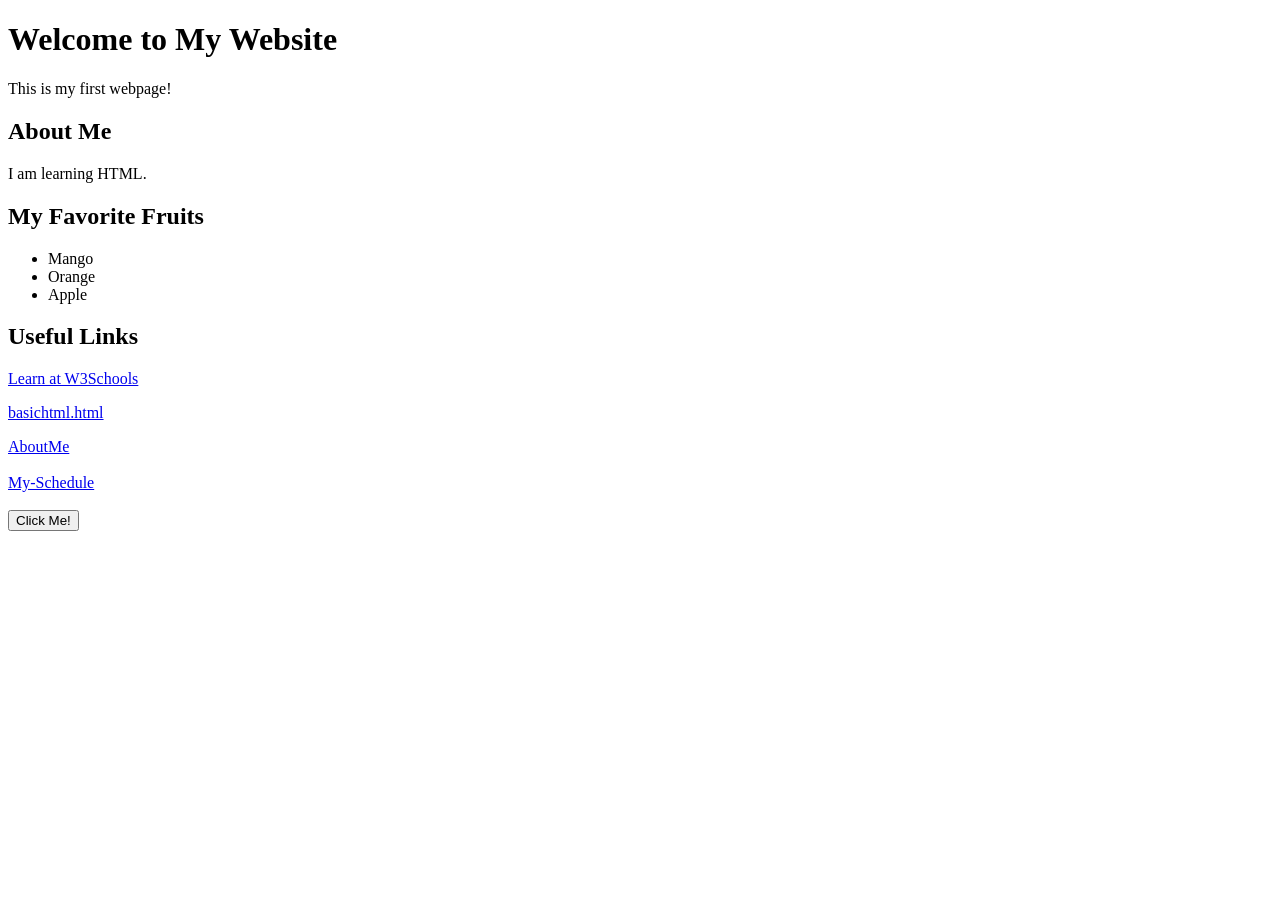
==== index.html @ 218fcdcb "Create index.html" ====
<!DOCTYPE html>
<html>
<head>
    <meta charset="UTF-8">
    <title>YANISA</title>
</head>
<body>
    <h1>Welcome to My Website</h1>
    <p>This is my first webpage!</p>
    
    <h2>About Me</h2>
    <p>I am learning HTML.</p>
    
    <h2>My Favorite Fruits</h2>
    <ul>
        <li>Mango</li>
        <li>Orange</li>
        <li>Apple</li>
    </ul>
    
    <h2>Useful Links</h2>
    <a href="https://www.w3schools.com" target="_blank">Learn at W3Schools</a>
    <p><n><a href="https://yani-680710796.w3spaces.com/basichtml.html" target="_blank">basichtml.html</a></n></p>
    <a href="AboutMe.html">AboutMe</a>
    <br><br>
    <a href="My-Schedule.html">My-Schedule</a>
    <br><br>
     
    <button>Click Me!</button>
</body>
</html>
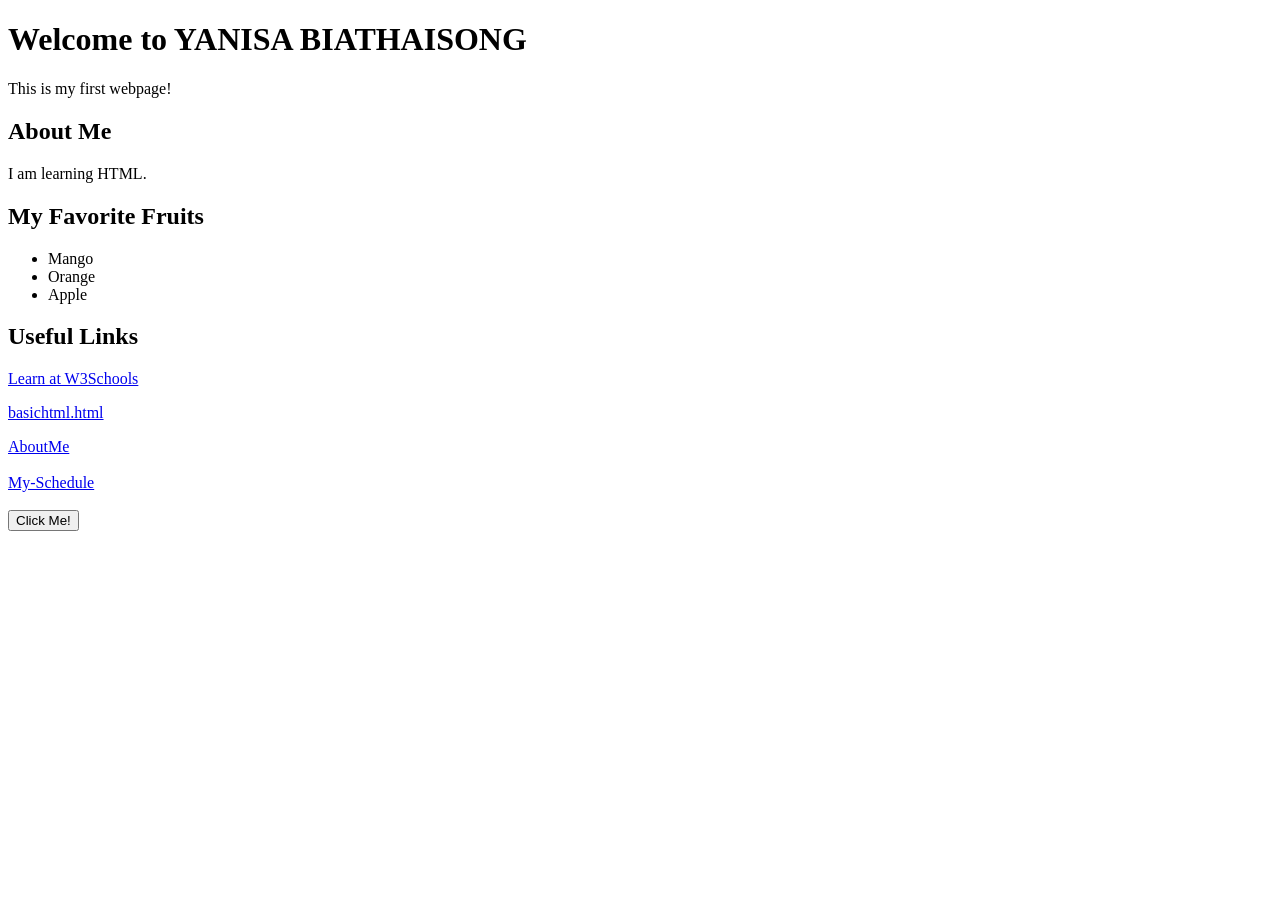
==== commit fbca8b27: "edit h1" ====
--- a/index.html
+++ b/index.html
@@ -5,7 +5,7 @@
     <title>YANISA</title>
 </head>
 <body>
-    <h1>Welcome to My Website</h1>
+    <h1>Welcome to YANISA BIATHAISONG</h1>
     <p>This is my first webpage!</p>
     
     <h2>About Me</h2>
@@ -21,7 +21,7 @@
     <h2>Useful Links</h2>
     <a href="https://www.w3schools.com" target="_blank">Learn at W3Schools</a>
     <p><n><a href="https://yani-680710796.w3spaces.com/basichtml.html" target="_blank">basichtml.html</a></n></p>
-    <a href="AboutMe.html">AboutMe</a>
+    <a href="Aboutme.html">AboutMe</a>
     <br><br>
     <a href="My-Schedule.html">My-Schedule</a>
     <br><br>
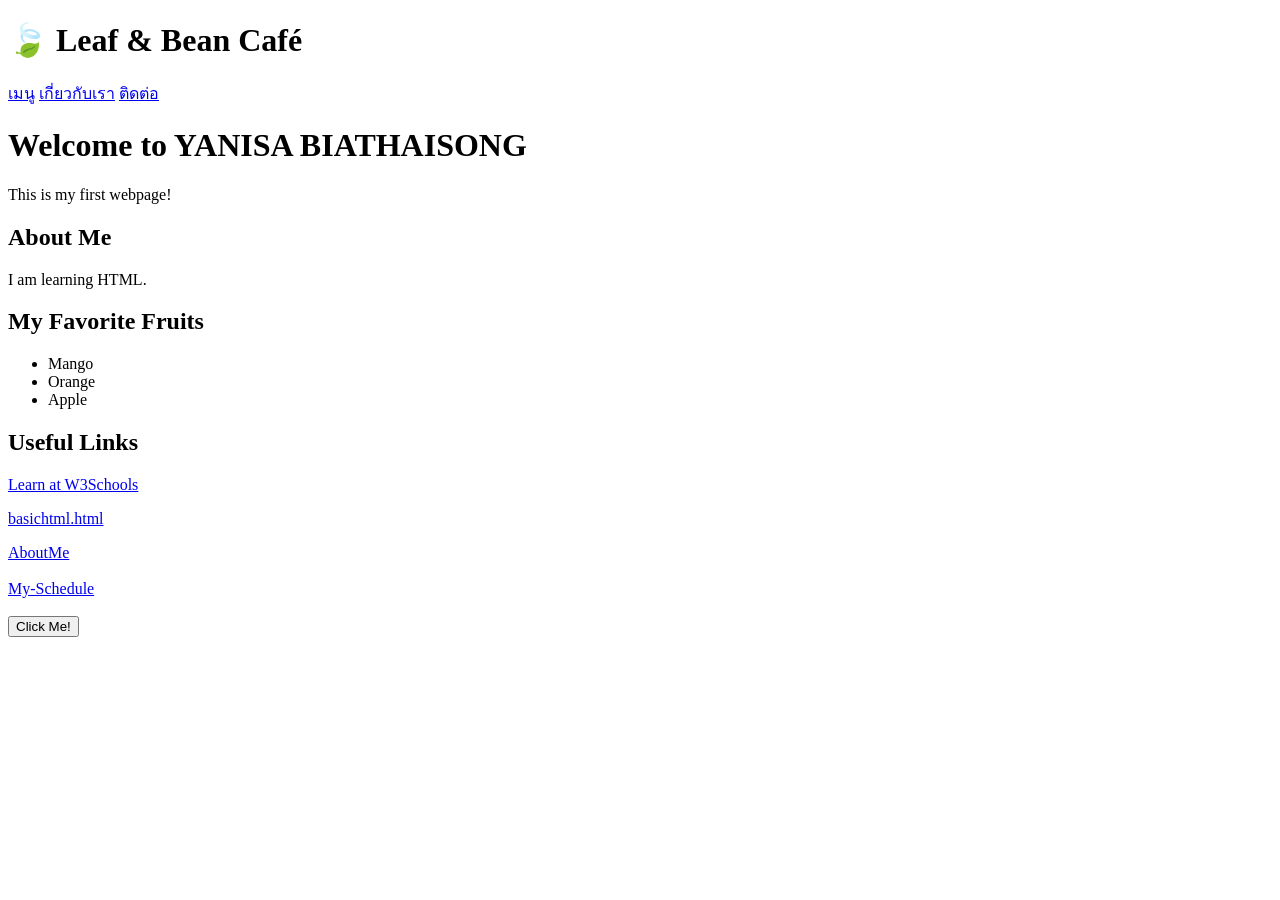
==== commit 3d7a2d9d: "header" ====
--- a/index.html
+++ b/index.html
@@ -5,6 +5,15 @@
     <title>YANISA</title>
 </head>
 <body>
+    <header>
+    <h1>🍃 Leaf & Bean Café</h1>
+    <nav>
+        <a href="#menu">เมนู</a>
+        <a href="#about">เกี่ยวกับเรา</a>
+        <a href="#contact">ติดต่อ</a>
+    </nav>
+</header>
+
     <h1>Welcome to YANISA BIATHAISONG</h1>
     <p>This is my first webpage!</p>
     
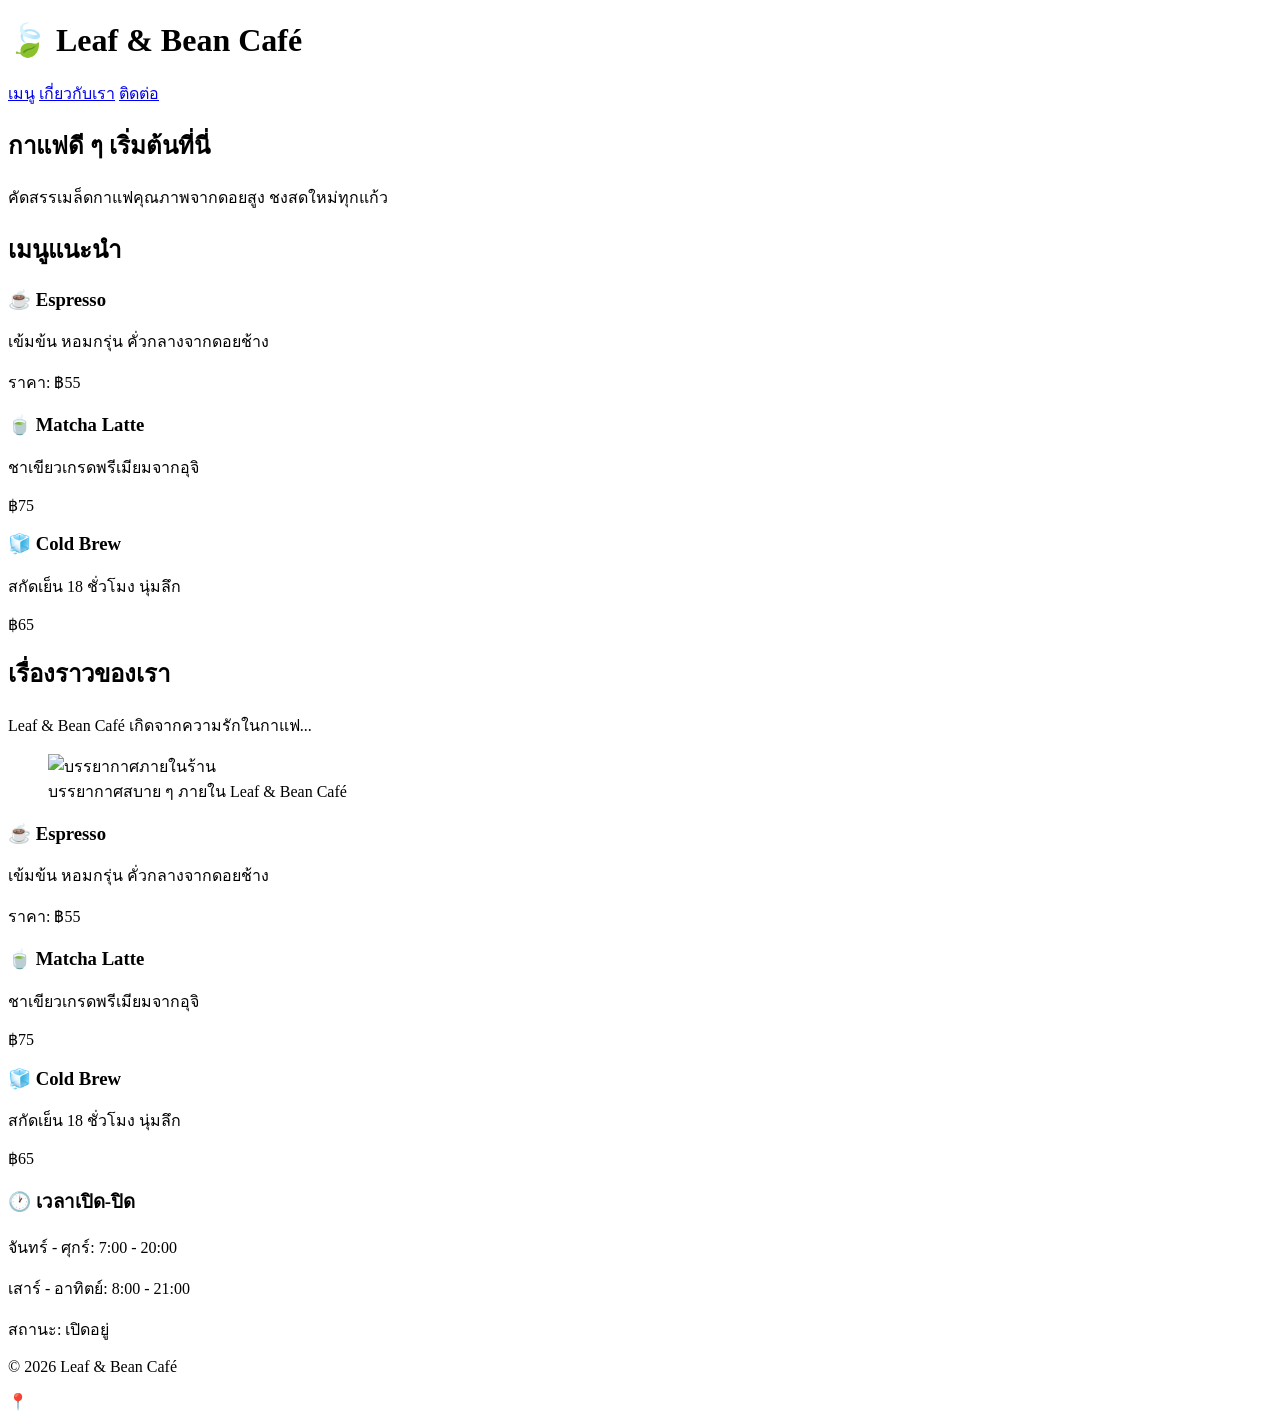
==== commit 7d50ffca: "new layout" ====
--- a/index.html
+++ b/index.html
@@ -2,7 +2,7 @@
 <html>
 <head>
     <meta charset="UTF-8">
-    <title>YANISA</title>
+    <title>Leaf & Bean Café</title>
 </head>
 <body>
     <header>
@@ -13,28 +13,86 @@
         <a href="#contact">ติดต่อ</a>
     </nav>
 </header>
+<main>
+    <!-- ส่วน Hero -->
+    <section>
+        <h2>กาแฟดี ๆ เริ่มต้นที่นี่</h2>
+        <p>คัดสรรเมล็ดกาแฟคุณภาพจากดอยสูง ชงสดใหม่ทุกแก้ว</p>
+    </section>
 
-    <h1>Welcome to YANISA BIATHAISONG</h1>
-    <p>This is my first webpage!</p>
-    
-    <h2>About Me</h2>
-    <p>I am learning HTML.</p>
-    
-    <h2>My Favorite Fruits</h2>
-    <ul>
-        <li>Mango</li>
-        <li>Orange</li>
-        <li>Apple</li>
-    </ul>
-    
-    <h2>Useful Links</h2>
-    <a href="https://www.w3schools.com" target="_blank">Learn at W3Schools</a>
-    <p><n><a href="https://yani-680710796.w3spaces.com/basichtml.html" target="_blank">basichtml.html</a></n></p>
-    <a href="Aboutme.html">AboutMe</a>
-    <br><br>
-    <a href="My-Schedule.html">My-Schedule</a>
-    <br><br>
-     
-    <button>Click Me!</button>
+    <!-- ส่วนเมนู -->
+    <section>
+        <h2>เมนูแนะนำ</h2>
+
+        <!-- div ครอบเมนูทั้งหมด — เตรียมจัดเป็น Grid ใน CSS -->
+<div class="menu-grid">
+    <!-- การ์ดเมนูที่ 1 -->
+    <div class="card">
+        <h3 class="card-title">☕ Espresso</h3>
+        <p class="card-desc">เข้มข้น หอมกรุ่น คั่วกลางจากดอยช้าง</p>
+        <p class="price">ราคา: <span>฿55</span></p>
+    </div>
+    <!-- การ์ดที่ 2 -->
+    <div class="card">
+        <h3 class="card-title">🍵 Matcha Latte</h3>
+        <p class="card-desc">ชาเขียวเกรดพรีเมียมจากอุจิ</p>
+        <p class="price">฿75</p>
+    </div>
+    <!-- การ์ดที่ 3 -->
+    <div class="card">
+        <h3 class="card-title">🧊 Cold Brew</h3>
+        <p class="card-desc">สกัดเย็น 18 ชั่วโมง นุ่มลึก</p>
+        <p class="price">฿65</p>
+    </div>
+</div>
+
+        <!-- จะเพิ่มการ์ดเมนูใน Section 2 -->
+    </section>
+
+    <!-- เรื่องราวร้าน — เนื้อหาอิสระ ใช้ <article> -->
+    <article >
+        <h2>เรื่องราวของเรา</h2>
+        <p>Leaf & Bean Café เกิดจากความรักในกาแฟ...</p>
+        <figure>
+            <img src="cafe-interior.jpg" alt="บรรยากาศภายในร้าน">
+            <figcaption>บรรยากาศสบาย ๆ ภายใน Leaf & Bean Café</figcaption>
+        </figure>
+    </article>
+</main>
+
+<!-- div ครอบเมนูทั้งหมด — เตรียมจัดเป็น Grid ใน CSS -->
+<div class="menu-grid">
+    <!-- การ์ดเมนูที่ 1 -->
+    <div class="card">
+        <h3 class="card-title">☕ Espresso</h3>
+        <p class="card-desc">เข้มข้น หอมกรุ่น คั่วกลางจากดอยช้าง</p>
+        <p class="price">ราคา: <span>฿55</span></p>
+    </div>
+    <!-- การ์ดที่ 2 -->
+    <div class="card">
+        <h3 class="card-title">🍵 Matcha Latte</h3>
+        <p class="card-desc">ชาเขียวเกรดพรีเมียมจากอุจิ</p>
+        <p class="price">฿75</p>
+    </div>
+    <!-- การ์ดที่ 3 -->
+    <div class="card">
+        <h3 class="card-title">🧊 Cold Brew</h3>
+        <p class="card-desc">สกัดเย็น 18 ชั่วโมง นุ่มลึก</p>
+        <p class="price">฿65</p>
+    </div>
+</div>
+
+    <aside>
+    <h3>🕐 เวลาเปิด-ปิด</h3>
+    <p>จันทร์ - ศุกร์: 7:00 - 20:00</p>
+    <p>เสาร์ - อาทิตย์: 8:00 - 21:00</p>
+    <p>สถานะ: <span>เปิดอยู่</span></p>
+</aside>
+
+<footer>
+    <p>&copy; 2026 Leaf & Bean Café</p>
+    <p>📍 
+
+
 </body>
 </html>
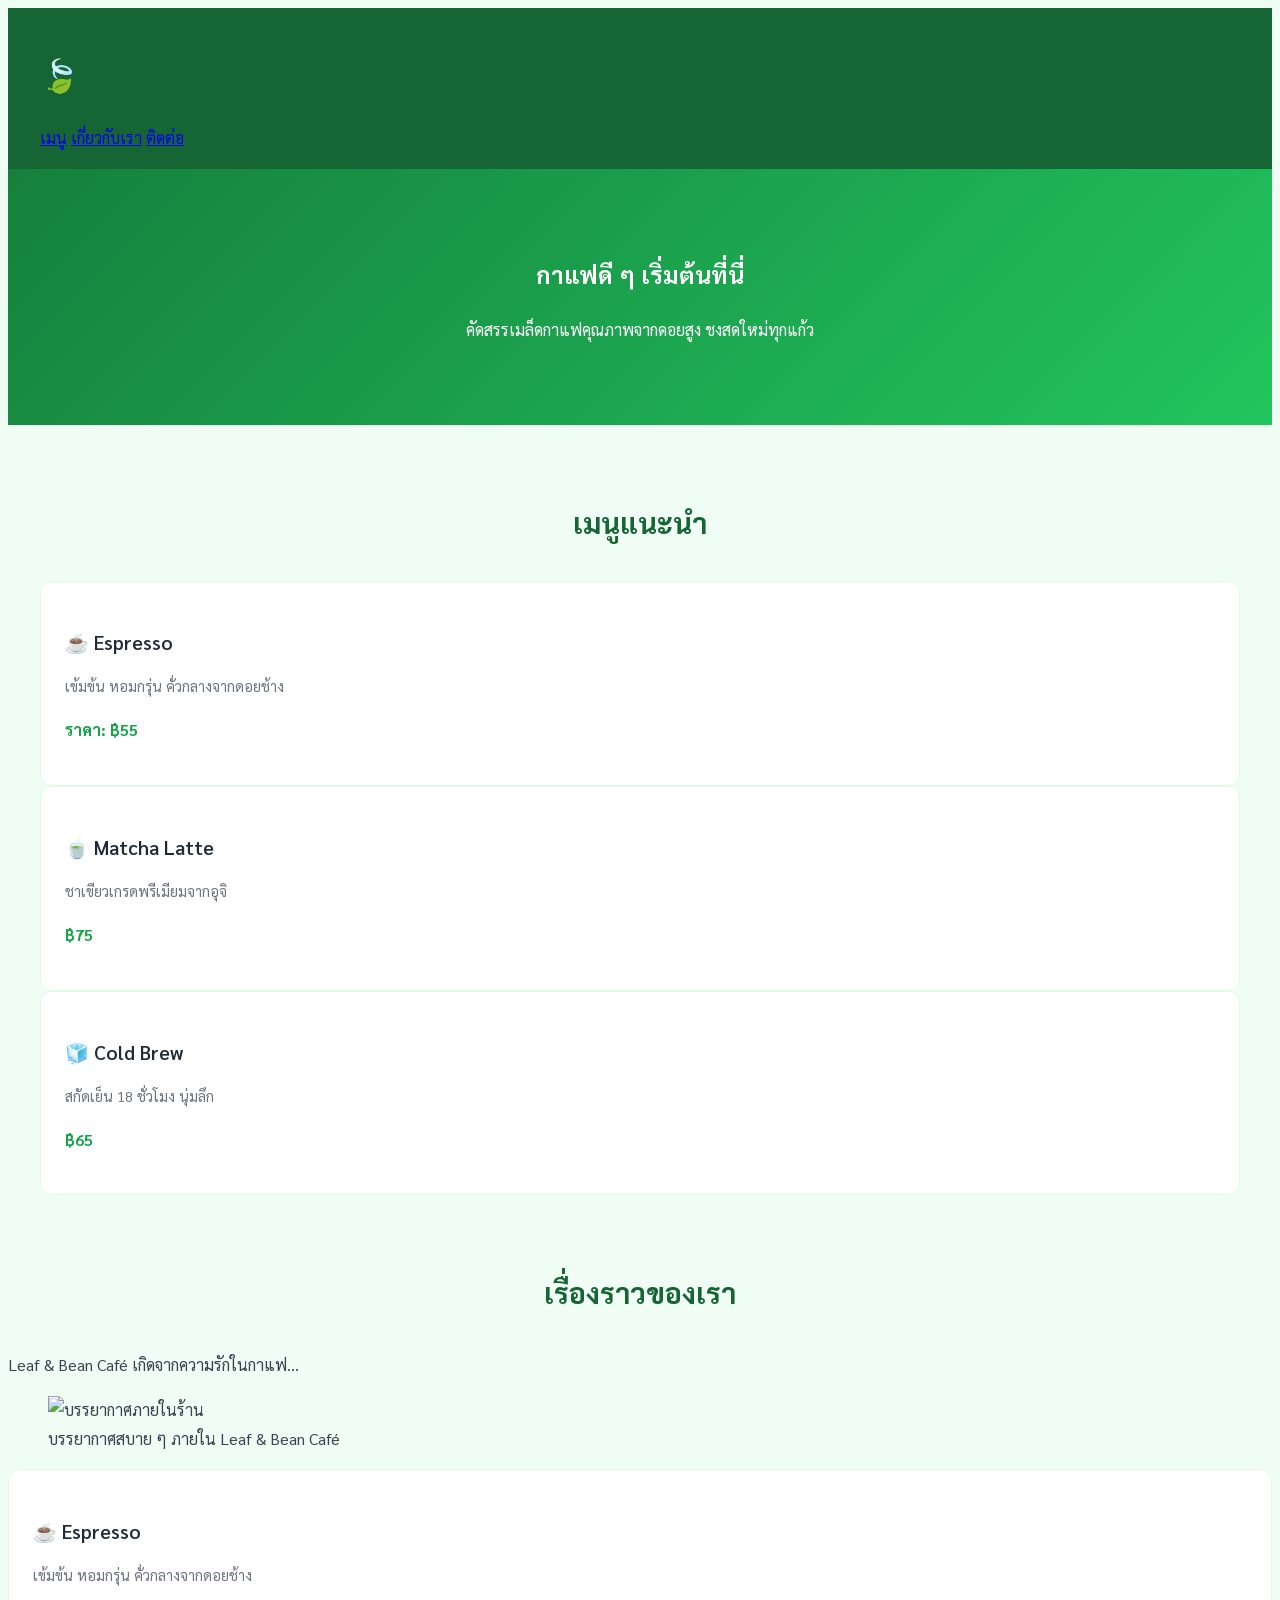
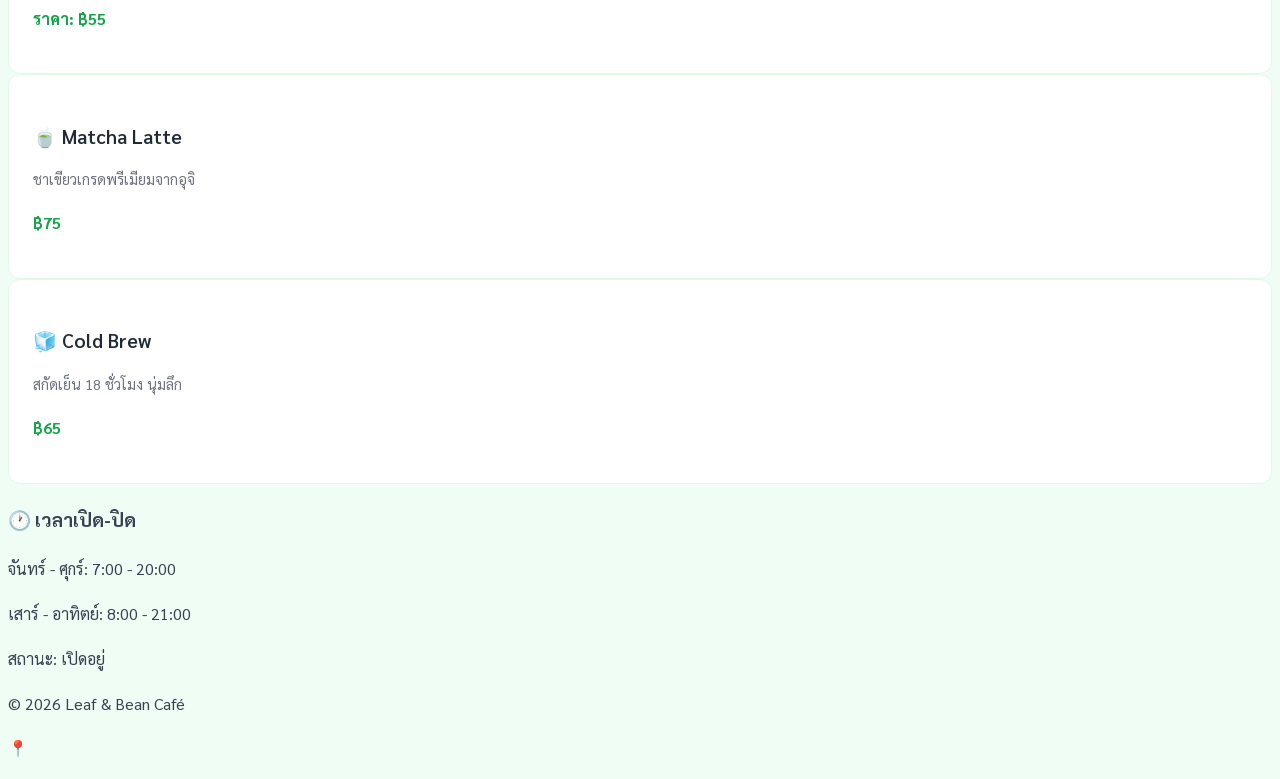
==== commit 8422b883: "basiccss" ====
--- a/index.html
+++ b/index.html
@@ -1,98 +1,106 @@
 <!DOCTYPE html>
 <html>
+
 <head>
     <meta charset="UTF-8">
+    <meta name="viewport" content="width=device-width, initial-scale=1.0">
+    <link rel="preconnect" href="https://fonts.googleapis.com">
+    <link href="https://fonts.googleapis.com/css2?family=Sarabun:wght@400;600;700&display=swap" rel="stylesheet">
     <title>Leaf & Bean Café</title>
+    <link rel="stylesheet" href="css/style.css">
 </head>
+
 <body>
-    <header>
-    <h1>🍃 Leaf & Bean Café</h1>
-    <nav>
-        <a href="#menu">เมนู</a>
-        <a href="#about">เกี่ยวกับเรา</a>
-        <a href="#contact">ติดต่อ</a>
-    </nav>
-</header>
-<main>
-    <!-- ส่วน Hero -->
-    <section>
-        <h2>กาแฟดี ๆ เริ่มต้นที่นี่</h2>
-        <p>คัดสรรเมล็ดกาแฟคุณภาพจากดอยสูง ชงสดใหม่ทุกแก้ว</p>
-    </section>
+    <header class="site-header">
+        <h1 class="logo">🍃 Leaf & Bean Café</h1>
+        <nav class="main-menu">
+            <a href="#menu">เมนู</a>
+            <a href="#about">เกี่ยวกับเรา</a>
+            <a href="#contact">ติดต่อ</a>
+        </nav>
+    </header>
+    <main>
+        <!-- ส่วน Hero -->
+        <section class="hero-section">
+            <h2>กาแฟดี ๆ เริ่มต้นที่นี่</h2>
+            <p>คัดสรรเมล็ดกาแฟคุณภาพจากดอยสูง ชงสดใหม่ทุกแก้ว</p>
+        </section>
 
-    <!-- ส่วนเมนู -->
-    <section>
-        <h2>เมนูแนะนำ</h2>
+        <!-- ส่วนเมนู -->
+        <section id="menu">
+            <h2 class="section-title">เมนูแนะนำ</h2>
 
-        <!-- div ครอบเมนูทั้งหมด — เตรียมจัดเป็น Grid ใน CSS -->
-<div class="menu-grid">
-    <!-- การ์ดเมนูที่ 1 -->
-    <div class="card">
-        <h3 class="card-title">☕ Espresso</h3>
-        <p class="card-desc">เข้มข้น หอมกรุ่น คั่วกลางจากดอยช้าง</p>
-        <p class="price">ราคา: <span>฿55</span></p>
+            <!-- div ครอบเมนูทั้งหมด — เตรียมจัดเป็น Grid ใน CSS -->
+            <div class="menu-grid">
+                <!-- การ์ดเมนูที่ 1 -->
+                <div class="card">
+                    <h3 class="card-title">☕ Espresso</h3>
+                    <p class="card-desc">เข้มข้น หอมกรุ่น คั่วกลางจากดอยช้าง</p>
+                    <p class="price">ราคา: <span>฿55</span></p>
+                </div>
+                <!-- การ์ดที่ 2 -->
+                <div class="card">
+                    <h3 class="card-title">🍵 Matcha Latte</h3>
+                    <p class="card-desc">ชาเขียวเกรดพรีเมียมจากอุจิ</p>
+                    <p class="price">฿75</p>
+                </div>
+                <!-- การ์ดที่ 3 -->
+                <div class="card">
+                    <h3 class="card-title">🧊 Cold Brew</h3>
+                    <p class="card-desc">สกัดเย็น 18 ชั่วโมง นุ่มลึก</p>
+                    <p class="price">฿65</p>
+                </div>
+            </div>
+
+            <!-- จะเพิ่มการ์ดเมนูใน Section 2 -->
+        </section>
+
+        <!-- เรื่องราวร้าน — เนื้อหาอิสระ ใช้ <article> -->
+        <div class="content-wrapper"></div>
+        <article id="about">
+            <h2 class="section-title">เรื่องราวของเรา</h2>
+            <p>Leaf & Bean Café เกิดจากความรักในกาแฟ...</p>
+            <figure>
+                <img src="cafe-interior.jpg" alt="บรรยากาศภายในร้าน">
+                <figcaption>บรรยากาศสบาย ๆ ภายใน Leaf & Bean Café</figcaption>
+            </figure>
+        </article>
+    </main>
+
+    <!-- div ครอบเมนูทั้งหมด — เตรียมจัดเป็น Grid ใน CSS -->
+    <div class="menu-grid">
+        <!-- การ์ดเมนูที่ 1 -->
+        <div class="card">
+            <h3 class="card-title">☕ Espresso</h3>
+            <p class="card-desc">เข้มข้น หอมกรุ่น คั่วกลางจากดอยช้าง</p>
+            <p class="price">ราคา: <span>฿55</span></p>
+        </div>
+        <!-- การ์ดที่ 2 -->
+        <div class="card">
+            <h3 class="card-title">🍵 Matcha Latte</h3>
+            <p class="card-desc">ชาเขียวเกรดพรีเมียมจากอุจิ</p>
+            <p class="price">฿75</p>
+        </div>
+        <!-- การ์ดที่ 3 -->
+        <div class="card">
+            <h3 class="card-title">🧊 Cold Brew</h3>
+            <p class="card-desc">สกัดเย็น 18 ชั่วโมง นุ่มลึก</p>
+            <p class="price">฿65</p>
+        </div>
     </div>
-    <!-- การ์ดที่ 2 -->
-    <div class="card">
-        <h3 class="card-title">🍵 Matcha Latte</h3>
-        <p class="card-desc">ชาเขียวเกรดพรีเมียมจากอุจิ</p>
-        <p class="price">฿75</p>
-    </div>
-    <!-- การ์ดที่ 3 -->
-    <div class="card">
-        <h3 class="card-title">🧊 Cold Brew</h3>
-        <p class="card-desc">สกัดเย็น 18 ชั่วโมง นุ่มลึก</p>
-        <p class="price">฿65</p>
-    </div>
-</div>
 
-        <!-- จะเพิ่มการ์ดเมนูใน Section 2 -->
-    </section>
+    <aside class="sidebar">
+        <h3>🕐 เวลาเปิด-ปิด</h3>
+        <p>จันทร์ - ศุกร์: 7:00 - 20:00</p>
+        <p>เสาร์ - อาทิตย์: 8:00 - 21:00</p>
+        <p>สถานะ: <span>เปิดอยู่</span></p>
+    </aside>
 
-    <!-- เรื่องราวร้าน — เนื้อหาอิสระ ใช้ <article> -->
-    <article >
-        <h2>เรื่องราวของเรา</h2>
-        <p>Leaf & Bean Café เกิดจากความรักในกาแฟ...</p>
-        <figure>
-            <img src="cafe-interior.jpg" alt="บรรยากาศภายในร้าน">
-            <figcaption>บรรยากาศสบาย ๆ ภายใน Leaf & Bean Café</figcaption>
-        </figure>
-    </article>
-</main>
-
-<!-- div ครอบเมนูทั้งหมด — เตรียมจัดเป็น Grid ใน CSS -->
-<div class="menu-grid">
-    <!-- การ์ดเมนูที่ 1 -->
-    <div class="card">
-        <h3 class="card-title">☕ Espresso</h3>
-        <p class="card-desc">เข้มข้น หอมกรุ่น คั่วกลางจากดอยช้าง</p>
-        <p class="price">ราคา: <span>฿55</span></p>
-    </div>
-    <!-- การ์ดที่ 2 -->
-    <div class="card">
-        <h3 class="card-title">🍵 Matcha Latte</h3>
-        <p class="card-desc">ชาเขียวเกรดพรีเมียมจากอุจิ</p>
-        <p class="price">฿75</p>
-    </div>
-    <!-- การ์ดที่ 3 -->
-    <div class="card">
-        <h3 class="card-title">🧊 Cold Brew</h3>
-        <p class="card-desc">สกัดเย็น 18 ชั่วโมง นุ่มลึก</p>
-        <p class="price">฿65</p>
-    </div>
-</div>
-
-    <aside>
-    <h3>🕐 เวลาเปิด-ปิด</h3>
-    <p>จันทร์ - ศุกร์: 7:00 - 20:00</p>
-    <p>เสาร์ - อาทิตย์: 8:00 - 21:00</p>
-    <p>สถานะ: <span>เปิดอยู่</span></p>
-</aside>
-
-<footer>
-    <p>&copy; 2026 Leaf & Bean Café</p>
-    <p>📍 
+    <footer class="sidebar" id="content">
+        <p>&copy; 2026 Leaf & Bean Café</p>
+        <p>📍
 
 
 </body>
-</html>
+
+</html>
--- a/css/style.css
+++ b/css/style.css
@@ -0,0 +1,96 @@
+body {
+    background-color: #f0fdf4;
+    font-family: 'Sarabun', sans-serif;
+    font-size: 16px;
+    line-height: 1.8;
+    color: #374151;
+}
+.logo {
+    color: #166534;
+    font-size: 2rem;
+    font-weight: 700;
+    letter-spacing: -0.02em; 
+}
+.price {
+    color: #16a34a;
+    font-weight: bold;
+}
+.bestseller {
+    background-color: #fef9c3; /* เหลืองอ่อน */
+    color: #854d0e;            /* น้ำตาลทอง */
+}
+.new {
+    background-color: #dcfce7; /* เขียวอ่อน */
+    color: #166534;            /* เขียวเข้ม */
+}
+.hero-section {
+    background: linear-gradient(
+        135deg,
+        #15803d,         /* เขียวเข้ม */
+        #22c55e          /* เขียวสด */
+    );
+    color: white;
+    text-align: center;
+    padding: 4rem 2rem;
+}
+.site-header {
+    background-color: #166534;
+    color: white;
+    padding: 1rem 2rem;
+}
+/* หัวข้อส่วนต่าง ๆ */
+.section-title {
+    font-size: 1.8rem;
+    font-weight: 700;
+    color: #166534;
+    text-align: center;
+    margin-bottom: 2rem;
+}
+.card {
+    background: white;
+    border: 1px solid #dcfce7;
+    border-radius: 12px;
+    padding: 1.5rem;
+}
+.card.featured {
+    border: 2px solid #22c55e;
+}
+/* ชื่อเมนูในการ์ด */
+.card-title {
+    font-size: 1.2rem;
+    font-weight: 600;
+    color: #1f2937;
+    margin-bottom: 0.3rem;
+}
+/* คำอธิบายเมนู */
+.card-desc {
+    color: #6b7280;
+    font-size: 0.9rem;
+}
+#menu {
+    background-color: #f0fdf4;
+    padding: 3rem 2rem;
+}
+.main-nav a {
+    color: rgba(255, 255, 255, 0.85);
+    text-decoration: none;
+    font-weight: 500;
+}
+.main-nav a:hover {
+    color: white;
+    text-decoration: underline;
+}
+
+/* Badge text */
+.badge {
+    font-size: 0.7rem;
+    font-weight: 600;
+    text-transform: uppercase;   /* ตัวพิมพ์ใหญ่ */
+    letter-spacing: 0.05em;
+}
+.site-footer {
+    background-color: #14532d;
+    color: rgba(255, 255, 255, 0.8);   /* ขาว 80% */
+    text-align: center;
+    padding: 2rem;
+}
